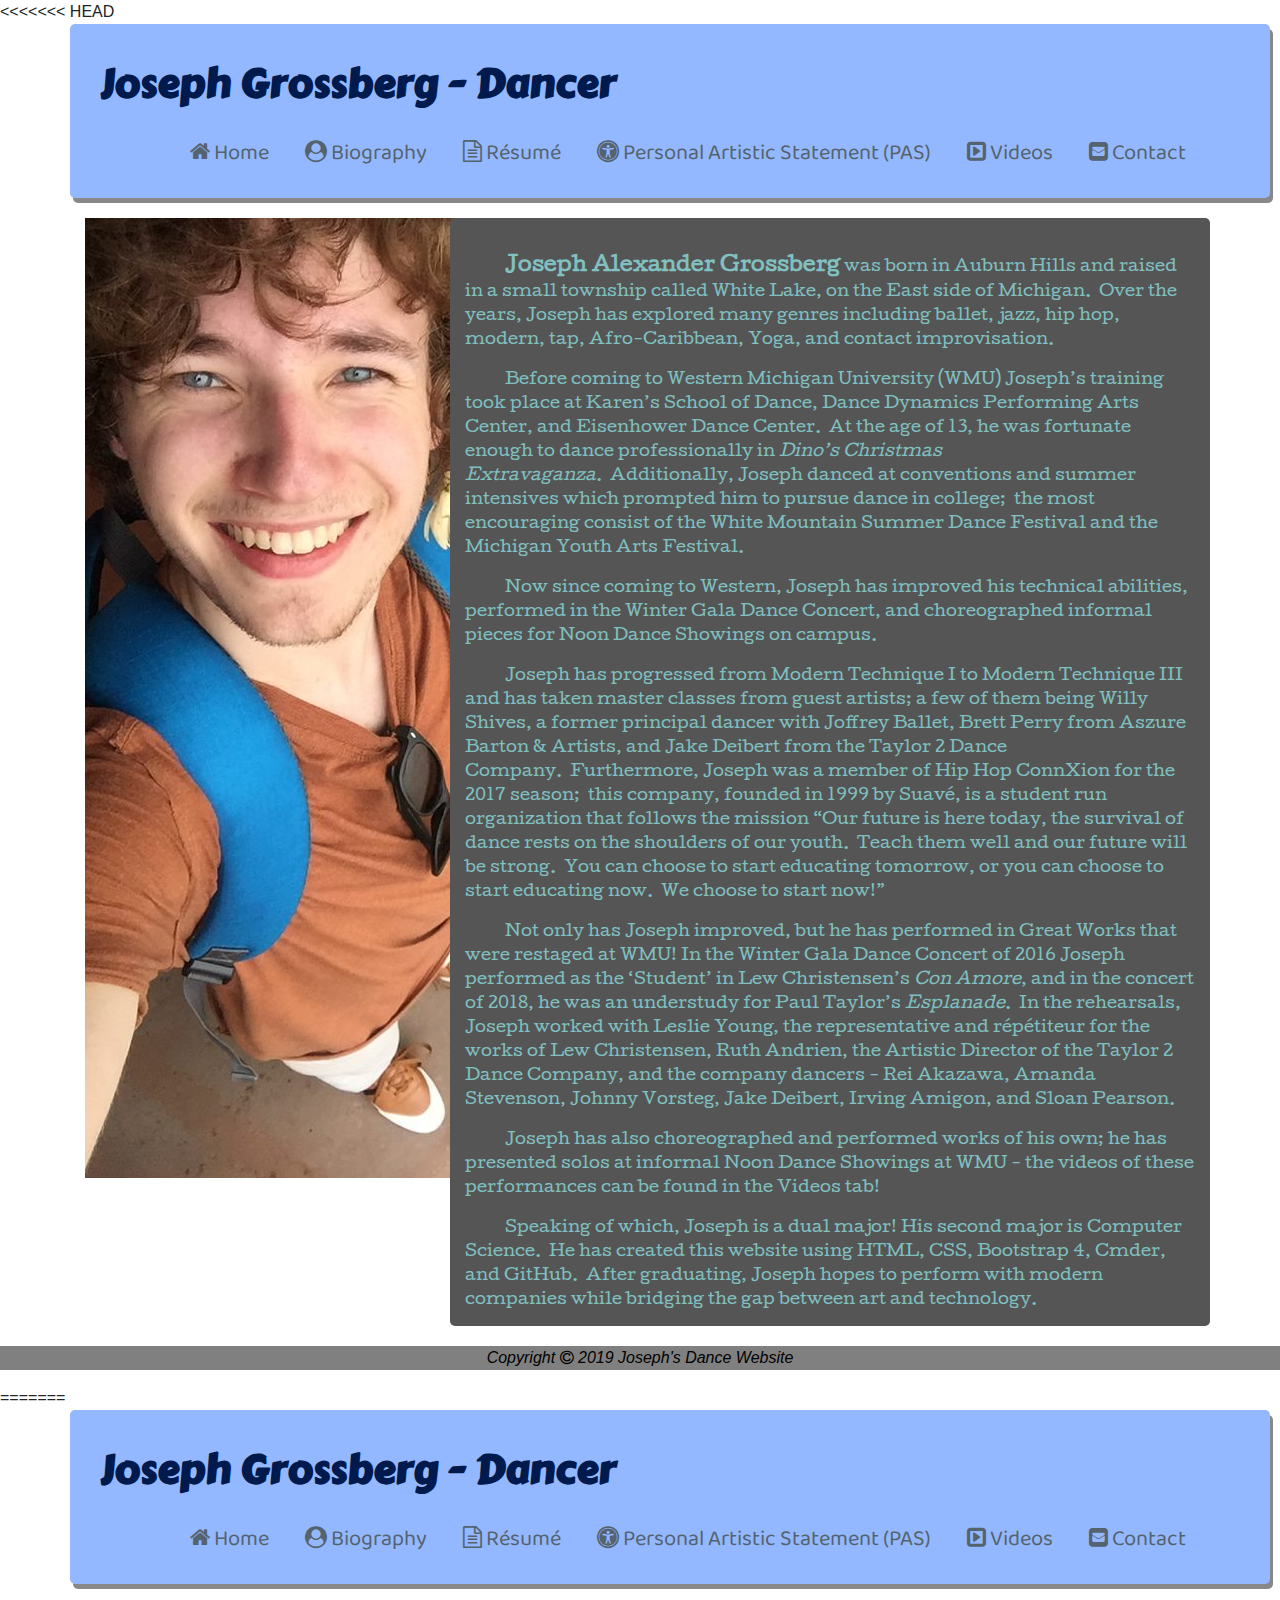
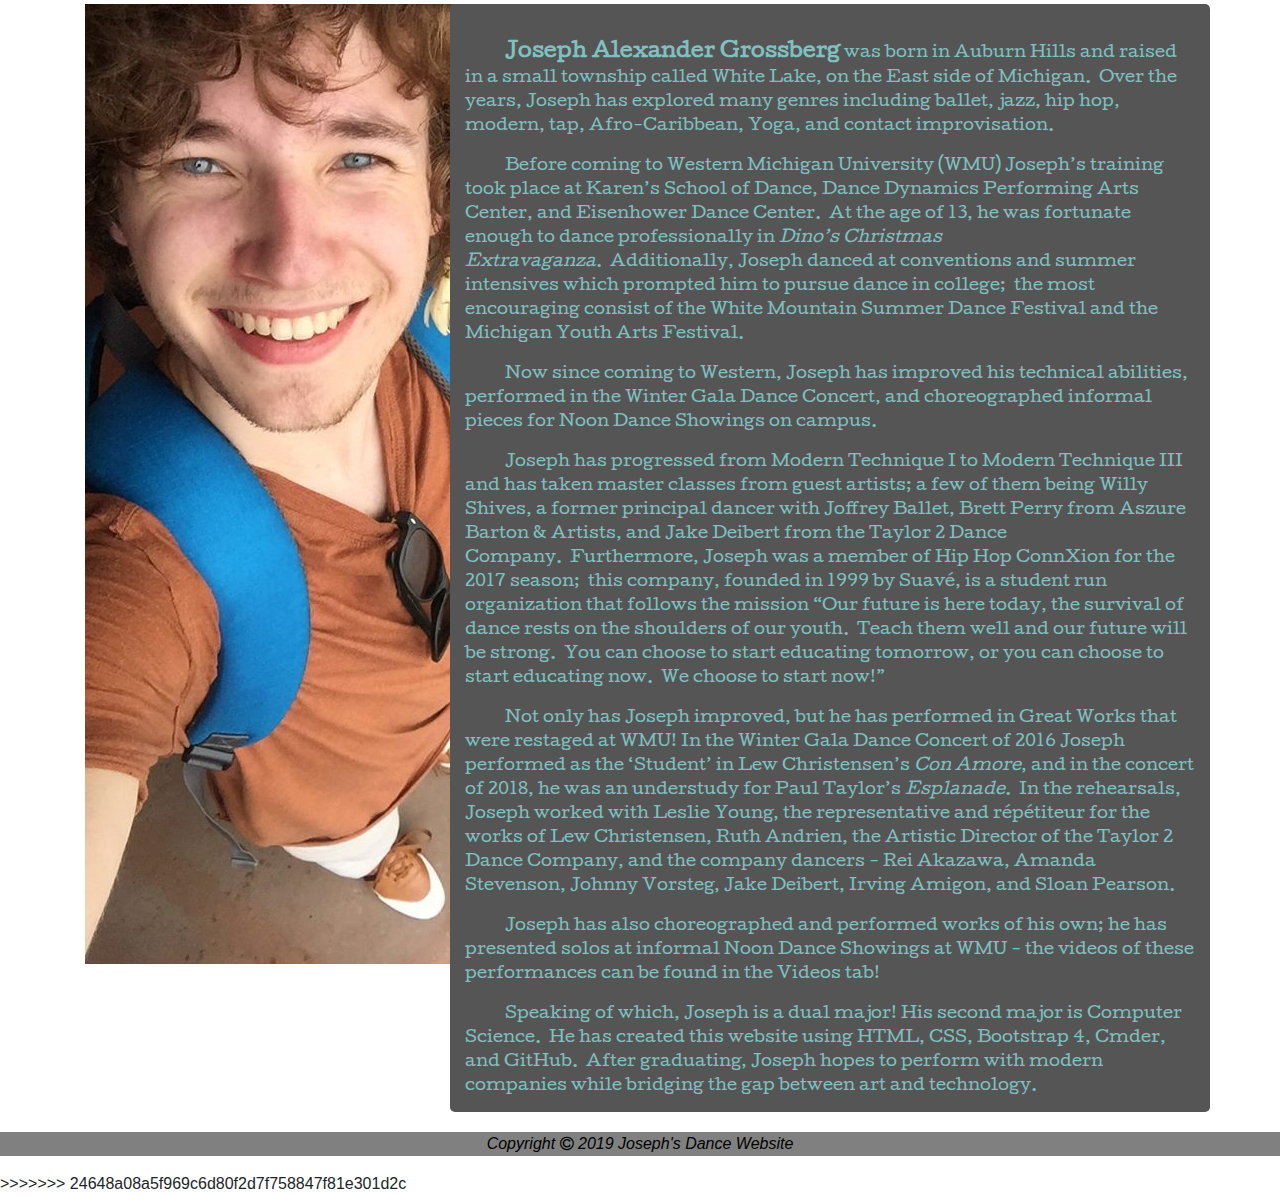
==== biography.html @ 0848df7b "commit 1" ====
<<<<<<< HEAD
<!DOCTYPE html>
<html lang="en">
	<head>
		<meta charset="UTF-8">

		<meta name="viewport" content="width=device-width, initial-scale=1, shrink-to-fit=no">
		<meta name="Biography page" content="biography">
		<meta name="author" content="Joseph Grossberg">
		<title>Biography</title>

		<!-- Latest compiled and minified CSS -->
		<link rel="stylesheet" href="https://maxcdn.bootstrapcdn.com/bootstrap/4.3.1/css/bootstrap.min.css">

		<!-- jQuery library -->
		<script src="https://ajax.googleapis.com/ajax/libs/jquery/3.3.1/jquery.min.js"></script>

		<!-- Popper JS -->
		<script src="https://cdnjs.cloudflare.com/ajax/libs/popper.js/1.14.7/umd/popper.min.js"></script>

		<!-- Latest compiled JavaScript -->
		<script src="https://maxcdn.bootstrapcdn.com/bootstrap/4.3.1/js/bootstrap.min.js"></script> 
		
		<!--link to google font if so desire-->
		<link href="css/biography.css" rel="stylesheet" type="text/css" >

		<!--FONTS-->
		<link rel="stylesheet" href="font-awesome-4.7.0/css/font-awesome.css">

		<!--font awesome cheat sheet
			https://fontawesome.com/v4.7.0/cheatsheet/
		-->

		<link href="https://fonts.googleapis.com/css?family=Carter+One" rel="stylesheet">

		<link href="https://fonts.googleapis.com/css?family=Baloo" rel="stylesheet"> 

		<link href="https://fonts.googleapis.com/css?family=Cutive" rel="stylesheet"> 

		
	</head>
	<body>
		<header>

			<a class="navbar-brand" href="#">Joseph Grossberg - Dancer</a>
				
				<div class="menu-toggle"></div>

				<nav class="navbar navbar-expand-lg">
					
					<ul class= "navbar-nav">
						<li class="nav-item">
								
							<a class="nav-link" href="index.html" class="active"><i class="fa fa-home" aria-hidden="true"></i> Home</a>
						</li>

						<li class="nav-item">
							<a class="nav-link" href="biography.html"><i class="fa fa-user-circle" aria-hidden="true"></i> Biography</a>
						</li>

						<li class="nav-item">
							<a class="nav-link" href="resume.html"><i class="fa fa-file-text-o" aria-hidden="true"></i> R&eacute;sum&eacute;</a>
						</li>

						<li class="nav-item">
							<a class="nav-link" href="pas.html"><i class="fa fa-universal-access" aria-hidden="true"></i> Personal Artistic Statement (PAS)</a>
						</li>
						
						<li class="nav-item">
							<a class="nav-link" href="videos.html"><i class="fa fa-caret-square-o-right" aria-hidden="true"></i> Videos</a>
						</li>
						
						<li class="nav-item">
							<a class="nav-link" href="contact.html"><i class="fa fa-envelope-square" aria-hidden="true"></i> Contact</a>
						</li>
					
					</ul>
				</nav>
			<div class="clearfix"></div>			
		</header>

		<script src="https://ajax.googleapis.com/ajax/libs/jquery/3.3.1/jquery.min.js"></script>

			<script type="text/javascript">
				$(document).ready(function(){
					$('.menu-toggle').click(function(){
						$('.menu-toggle').toggleClass('active')
						$('nav').toggleClass('active')
					})
				})
			</script>
<!-- End of Navigation Bar  -->
	<article>
		<div class="container">
			<div class="row">
				<div class="col-4">
					<!--picture on the left side-->
					<img src="images/china_selfie.jpg" alt="China Pic">
				</div>

				<div class="col-8">
					<!--All the biography info-->
					<p>&nbsp;&nbsp;&nbsp;&nbsp;&nbsp;&nbsp;&nbsp;&nbsp;&nbsp;&nbsp;<strong>Joseph Alexander Grossberg</strong> was born in Auburn Hills and raised in a small township called White Lake, on the East side of Michigan.&nbsp;&nbsp;Over the years, Joseph has explored many genres including ballet, jazz, hip hop, modern, tap, Afro-Caribbean, Yoga, and contact improvisation.
					</p>
					<p>&nbsp;&nbsp;&nbsp;&nbsp;&nbsp;&nbsp;&nbsp;&nbsp;&nbsp;&nbsp;Before coming to Western Michigan University (WMU) Joseph’s training took place at Karen’s School of Dance, Dance Dynamics Performing Arts Center, and Eisenhower Dance Center.&nbsp;&nbsp;At the age of 13, he was fortunate enough to dance professionally in <i>Dino’s Christmas Extravaganza</i>.&nbsp;&nbsp;Additionally, Joseph danced at conventions and summer intensives which prompted him to pursue dance in college;&nbsp;&nbsp;the most encouraging consist of the White Mountain Summer Dance Festival and the Michigan Youth Arts Festival.
					</p>
					<p>&nbsp;&nbsp;&nbsp;&nbsp;&nbsp;&nbsp;&nbsp;&nbsp;&nbsp;&nbsp;Now since coming to Western, Joseph has improved his technical abilities, performed in the Winter Gala Dance Concert, and choreographed informal pieces for Noon Dance Showings on campus.
					</p>
					<p>&nbsp;&nbsp;&nbsp;&nbsp;&nbsp;&nbsp;&nbsp;&nbsp;&nbsp;&nbsp;Joseph has progressed from Modern Technique I to Modern Technique III and has taken master classes from guest artists; a few of them being Willy Shives, a former principal dancer with Joffrey Ballet, Brett Perry from Aszure Barton & Artists, and Jake Deibert from the Taylor 2 Dance Company.&nbsp;&nbsp;Furthermore, Joseph was a member of Hip Hop ConnXion for the 2017 season;&nbsp;&nbsp;this company, founded in 1999 by Suavé, is a student run organization that follows the mission “Our future is here today, the survival of dance rests on the shoulders of our youth.&nbsp;&nbsp;Teach them well and our future will be strong.&nbsp;&nbsp;You can choose to start educating tomorrow, or you can choose to start educating now.&nbsp;&nbsp;We choose to start now!”
					</p>
					<p>&nbsp;&nbsp;&nbsp;&nbsp;&nbsp;&nbsp;&nbsp;&nbsp;&nbsp;&nbsp;Not only has Joseph improved, but he has performed in Great Works that were restaged at WMU! In the Winter Gala Dance Concert of 2016 Joseph performed as the ‘Student’ in Lew Christensen’s <i>Con Amore</i>, and in the concert of 2018, he was an understudy for Paul Taylor’s <i>Esplanade</i>.&nbsp;&nbsp;In the rehearsals, Joseph worked with Leslie Young, the representative and répétiteur for the works of Lew Christensen, Ruth Andrien, the Artistic Director of the Taylor 2 Dance Company, and the company dancers - Rei Akazawa, Amanda Stevenson, Johnny Vorsteg, Jake Deibert, Irving Amigon, and Sloan Pearson.
					</p>
					<p>&nbsp;&nbsp;&nbsp;&nbsp;&nbsp;&nbsp;&nbsp;&nbsp;&nbsp;&nbsp;Joseph has also choreographed and performed works of his own; he has presented solos at informal Noon Dance Showings at WMU - the videos of these performances can be found in the Videos tab!
					</p>
					<p>&nbsp;&nbsp;&nbsp;&nbsp;&nbsp;&nbsp;&nbsp;&nbsp;&nbsp;&nbsp;Speaking of which, Joseph is a dual major! His second major is Computer Science.&nbsp;&nbsp;He has created this website using HTML, CSS, Bootstrap 4, Cmder, and GitHub.&nbsp;&nbsp;After graduating, Joseph hopes to perform with modern companies while bridging the gap between art and technology.
					</p>
				</div>
				<!-- <div class="col">
				</div> -->
				
			</div><!--End of row-->

		</div><!--End of container-->
	</article>

	<footer>
		<p><i>Copyright <i class="fa fa-copyright"></i>&nbsp;2019 Joseph's Dance Website</i></p>
	</footer>



	</body>

=======
<!DOCTYPE html>
<html lang="en">
	<head>
		<meta charset="UTF-8">

		<meta name="viewport" content="width=device-width, initial-scale=1, shrink-to-fit=no">
		<meta name="Biography page" content="biography">
		<meta name="author" content="Joseph Grossberg">
		<title>Biography</title>

		<!-- Latest compiled and minified CSS -->
		<link rel="stylesheet" href="https://maxcdn.bootstrapcdn.com/bootstrap/4.3.1/css/bootstrap.min.css">

		<!-- jQuery library -->
		<script src="https://ajax.googleapis.com/ajax/libs/jquery/3.3.1/jquery.min.js"></script>

		<!-- Popper JS -->
		<script src="https://cdnjs.cloudflare.com/ajax/libs/popper.js/1.14.7/umd/popper.min.js"></script>

		<!-- Latest compiled JavaScript -->
		<script src="https://maxcdn.bootstrapcdn.com/bootstrap/4.3.1/js/bootstrap.min.js"></script> 
		
		<!--link to google font if so desire-->
		<link href="css/biography.css" rel="stylesheet" type="text/css" >

		<!--FONTS-->
		<link rel="stylesheet" href="font-awesome-4.7.0/css/font-awesome.css">

		<!--font awesome cheat sheet
			https://fontawesome.com/v4.7.0/cheatsheet/
		-->

		<link href="https://fonts.googleapis.com/css?family=Carter+One" rel="stylesheet">

		<link href="https://fonts.googleapis.com/css?family=Baloo" rel="stylesheet"> 

		<link href="https://fonts.googleapis.com/css?family=Cutive" rel="stylesheet"> 

		
	</head>
	<body>
		<header>

			<a class="navbar-brand" href="#">Joseph Grossberg - Dancer</a>
				
				<div class="menu-toggle"></div>

				<nav class="navbar navbar-expand-lg">
					
					<ul class= "navbar-nav">
						<li class="nav-item">
								
							<a class="nav-link" href="index.html" class="active"><i class="fa fa-home" aria-hidden="true"></i> Home</a>
						</li>

						<li class="nav-item">
							<a class="nav-link" href="biography.html"><i class="fa fa-user-circle" aria-hidden="true"></i> Biography</a>
						</li>

						<li class="nav-item">
							<a class="nav-link" href="resume.html"><i class="fa fa-file-text-o" aria-hidden="true"></i> R&eacute;sum&eacute;</a>
						</li>

						<li class="nav-item">
							<a class="nav-link" href="pas.html"><i class="fa fa-universal-access" aria-hidden="true"></i> Personal Artistic Statement (PAS)</a>
						</li>
						
						<li class="nav-item">
							<a class="nav-link" href="videos.html"><i class="fa fa-caret-square-o-right" aria-hidden="true"></i> Videos</a>
						</li>
						
						<li class="nav-item">
							<a class="nav-link" href="contact.html"><i class="fa fa-envelope-square" aria-hidden="true"></i> Contact</a>
						</li>
					
					</ul>
				</nav>
			<div class="clearfix"></div>			
		</header>

		<script src="https://ajax.googleapis.com/ajax/libs/jquery/3.3.1/jquery.min.js"></script>

			<script type="text/javascript">
				$(document).ready(function(){
					$('.menu-toggle').click(function(){
						$('.menu-toggle').toggleClass('active')
						$('nav').toggleClass('active')
					})
				})
			</script>
<!-- End of Navigation Bar  -->
	<article>
		<div class="container">
			<div class="row">
				<div class="col-4">
					<!--picture on the left side-->
					<img src="images/china_selfie.jpg" alt="China Pic">
				</div>

				<div class="col-8">
					<!--All the biography info-->
					<p>&nbsp;&nbsp;&nbsp;&nbsp;&nbsp;&nbsp;&nbsp;&nbsp;&nbsp;&nbsp;<strong>Joseph Alexander Grossberg</strong> was born in Auburn Hills and raised in a small township called White Lake, on the East side of Michigan.&nbsp;&nbsp;Over the years, Joseph has explored many genres including ballet, jazz, hip hop, modern, tap, Afro-Caribbean, Yoga, and contact improvisation.
					</p>
					<p>&nbsp;&nbsp;&nbsp;&nbsp;&nbsp;&nbsp;&nbsp;&nbsp;&nbsp;&nbsp;Before coming to Western Michigan University (WMU) Joseph’s training took place at Karen’s School of Dance, Dance Dynamics Performing Arts Center, and Eisenhower Dance Center.&nbsp;&nbsp;At the age of 13, he was fortunate enough to dance professionally in <i>Dino’s Christmas Extravaganza</i>.&nbsp;&nbsp;Additionally, Joseph danced at conventions and summer intensives which prompted him to pursue dance in college;&nbsp;&nbsp;the most encouraging consist of the White Mountain Summer Dance Festival and the Michigan Youth Arts Festival.
					</p>
					<p>&nbsp;&nbsp;&nbsp;&nbsp;&nbsp;&nbsp;&nbsp;&nbsp;&nbsp;&nbsp;Now since coming to Western, Joseph has improved his technical abilities, performed in the Winter Gala Dance Concert, and choreographed informal pieces for Noon Dance Showings on campus.
					</p>
					<p>&nbsp;&nbsp;&nbsp;&nbsp;&nbsp;&nbsp;&nbsp;&nbsp;&nbsp;&nbsp;Joseph has progressed from Modern Technique I to Modern Technique III and has taken master classes from guest artists; a few of them being Willy Shives, a former principal dancer with Joffrey Ballet, Brett Perry from Aszure Barton & Artists, and Jake Deibert from the Taylor 2 Dance Company.&nbsp;&nbsp;Furthermore, Joseph was a member of Hip Hop ConnXion for the 2017 season;&nbsp;&nbsp;this company, founded in 1999 by Suavé, is a student run organization that follows the mission “Our future is here today, the survival of dance rests on the shoulders of our youth.&nbsp;&nbsp;Teach them well and our future will be strong.&nbsp;&nbsp;You can choose to start educating tomorrow, or you can choose to start educating now.&nbsp;&nbsp;We choose to start now!”
					</p>
					<p>&nbsp;&nbsp;&nbsp;&nbsp;&nbsp;&nbsp;&nbsp;&nbsp;&nbsp;&nbsp;Not only has Joseph improved, but he has performed in Great Works that were restaged at WMU! In the Winter Gala Dance Concert of 2016 Joseph performed as the ‘Student’ in Lew Christensen’s <i>Con Amore</i>, and in the concert of 2018, he was an understudy for Paul Taylor’s <i>Esplanade</i>.&nbsp;&nbsp;In the rehearsals, Joseph worked with Leslie Young, the representative and répétiteur for the works of Lew Christensen, Ruth Andrien, the Artistic Director of the Taylor 2 Dance Company, and the company dancers - Rei Akazawa, Amanda Stevenson, Johnny Vorsteg, Jake Deibert, Irving Amigon, and Sloan Pearson.
					</p>
					<p>&nbsp;&nbsp;&nbsp;&nbsp;&nbsp;&nbsp;&nbsp;&nbsp;&nbsp;&nbsp;Joseph has also choreographed and performed works of his own; he has presented solos at informal Noon Dance Showings at WMU - the videos of these performances can be found in the Videos tab!
					</p>
					<p>&nbsp;&nbsp;&nbsp;&nbsp;&nbsp;&nbsp;&nbsp;&nbsp;&nbsp;&nbsp;Speaking of which, Joseph is a dual major! His second major is Computer Science.&nbsp;&nbsp;He has created this website using HTML, CSS, Bootstrap 4, Cmder, and GitHub.&nbsp;&nbsp;After graduating, Joseph hopes to perform with modern companies while bridging the gap between art and technology.
					</p>
				</div>
				<!-- <div class="col">
				</div> -->
				
			</div><!--End of row-->

		</div><!--End of container-->
	</article>

	<footer>
		<p><i>Copyright <i class="fa fa-copyright"></i>&nbsp;2019 Joseph's Dance Website</i></p>
	</footer>



	</body>

>>>>>>> 24648a08a5f969c6d80f2d7f758847f81e301d2c
</html>
---- css/biography.css ----
<<<<<<< HEAD
body {
	margin: 0;
  padding: 0;
	background: #000000;
	font-family: "Times New Roman", Times, serif;
	font-weight: 300;
}

header {
  position: relative;
  max-width: 1200px;
  background: #94B8FF;
  box-sizing: border-box;
  border-radius: 5px;
  box-shadow: 3px 5px #888888;
  padding-top: 10px;
  padding-bottom: 5px;
  margin-left: 70px;
 /* #94B8FF - light blue*/
}

/*For the title in navigation bar*/
.navbar-brand {
  display: block;
  box-sizing: border-box;
  float: left;
  padding-top: 20px;
  padding-left: 30px;
  font-size: 40px;
  font-weight: 700;
  text-align: center;
  text-decoration: none;
  font-family: 'Carter One', cursive;
  color: #001a4d;
}

nav {
  float: right;
  margin-right: 50px;
}

.clearfix{
  clear: both;
}

/*all the listed items in the navbar*/
.navbar-nav {
  margin: 0;
  padding: 0;
  display: flex;
}

/*for each single navbar item*/
.nav-item {
  list-style: none;

}

.nav-link {
  display: block;
  margin: 5px 10px;
  padding: 10px 30px;
  text-decoration: none;
  font-family: 'Baloo', cursive;
  font-size: 22px;
  font-weight: 300;
  color: #54636e;
  margin-top: 0px;
}

.nav-link.active,
.nav-link:hover{
  /*background: #ecb401;*/
  background: #996600;
  color: #f4f4f4;
  border-radius: 3px;
  padding-left: 10px;
  transition: 0.2s;
}

@media (max-width: 1200px)
{
  header
  {
    margin: 20px;
  }
  img{
    width: 620px;
    height: 860px;
  }
  
}

@media (max-width: 768px)
{
  img{
    width: 420px;
    height: 660px;
  }
  .navbar-brand
  {
    font-size: 35px;
  }
 .menu-toggle
  {
    display: block;
    width: 40px;
    height: 40px;
    margin: 10px;
    background: #ccc;
    float: right;
    cursor: pointer;
    text-align: center;
    font-size: 30px;
    }
  .menu-toggle:before
  {
    content: '\f0c9';
    font-family: fontAwesome;
    line-height: 40px;
    }
  .menu-toggle.active:before
  {
    content: '\f00d';
  }
  .navbar
  {
    display: none;
  }
  nav.active
  {
    display: block;
    width: 80%;
  }
  nav.active.nav-item
  {
    display: block;
  }
  nav.active.nav-link
  {
    margin: 0;
  }
  
}

@media (max-width: 650px)
{
  .navbar-brand
  {
    font-size: 25px;
  }
  img{
    width: 320px;
    height: 560px;
  }
}

@media (max-width: 480px)
{
  .navbar-brand
  {
    font-size: 15px;
  }
  img{
    width: 120px;
    height: 360px;
  }
}
article{
	margin-top: 20px;
	color: #80c0c0;
	font-family: 'Cutive', serif;
	font-size: 16px;
}
/*light gray  #54636e*/
.col-8{
	background-color: #555555;
	border-radius: 5px;
	padding-top: 30px;
}
strong{
	font-weight: bold;
	font-size: 20px;
}

footer{
  margin-top: 20px;
  background-color: gray;
  color: black;
  text-align: center;
}
=======
body {
	margin: 0;
  padding: 0;
	background: #000000;
	font-family: "Times New Roman", Times, serif;
	font-weight: 300;
}

header {
  position: relative;
  max-width: 1200px;
  background: #94B8FF;
  box-sizing: border-box;
  border-radius: 5px;
  box-shadow: 3px 5px #888888;
  padding-top: 10px;
  padding-bottom: 5px;
  margin-left: 70px;
 /* #94B8FF - light blue*/
}

/*For the title in navigation bar*/
.navbar-brand {
  display: block;
  box-sizing: border-box;
  float: left;
  padding-top: 20px;
  padding-left: 30px;
  font-size: 40px;
  font-weight: 700;
  text-align: center;
  text-decoration: none;
  font-family: 'Carter One', cursive;
  color: #001a4d;
}

nav {
  float: right;
  margin-right: 50px;
}

.clearfix{
  clear: both;
}

/*all the listed items in the navbar*/
.navbar-nav {
  margin: 0;
  padding: 0;
  display: flex;
}

/*for each single navbar item*/
.nav-item {
  list-style: none;

}

.nav-link {
  display: block;
  margin: 5px 10px;
  padding: 10px 30px;
  text-decoration: none;
  font-family: 'Baloo', cursive;
  font-size: 22px;
  font-weight: 300;
  color: #54636e;
  margin-top: 0px;
}

.nav-link.active,
.nav-link:hover{
  /*background: #ecb401;*/
  background: #996600;
  color: #f4f4f4;
  border-radius: 3px;
  padding-left: 10px;
  transition: 0.2s;
}

@media (max-width: 1200px)
{
  header
  {
    margin: 20px;
  }
  img{
    width: 620px;
    height: 860px;
  }
  
}

@media (max-width: 768px)
{
  img{
    width: 420px;
    height: 660px;
  }
  .navbar-brand
  {
    font-size: 35px;
  }
 .menu-toggle
  {
    display: block;
    width: 40px;
    height: 40px;
    margin: 10px;
    background: #ccc;
    float: right;
    cursor: pointer;
    text-align: center;
    font-size: 30px;
    }
  .menu-toggle:before
  {
    content: '\f0c9';
    font-family: fontAwesome;
    line-height: 40px;
    }
  .menu-toggle.active:before
  {
    content: '\f00d';
  }
  .navbar
  {
    display: none;
  }
  nav.active
  {
    display: block;
    width: 80%;
  }
  nav.active.nav-item
  {
    display: block;
  }
  nav.active.nav-link
  {
    margin: 0;
  }
  
}

@media (max-width: 650px)
{
  .navbar-brand
  {
    font-size: 25px;
  }
  img{
    width: 320px;
    height: 560px;
  }
}

@media (max-width: 480px)
{
  .navbar-brand
  {
    font-size: 15px;
  }
  img{
    width: 120px;
    height: 360px;
  }
}
article{
	margin-top: 20px;
	color: #80c0c0;
	font-family: 'Cutive', serif;
	font-size: 16px;
}
/*light gray  #54636e*/
.col-8{
	background-color: #555555;
	border-radius: 5px;
	padding-top: 30px;
}
strong{
	font-weight: bold;
	font-size: 20px;
}

footer{
  margin-top: 20px;
  background-color: gray;
  color: black;
  text-align: center;
}
>>>>>>> 24648a08a5f969c6d80f2d7f758847f81e301d2c
/*http://www.tedmontgomery.com/tutorial/clrctgBL.html*/
---- css/biography.css ----
<<<<<<< HEAD
body {
	margin: 0;
  padding: 0;
	background: #000000;
	font-family: "Times New Roman", Times, serif;
	font-weight: 300;
}

header {
  position: relative;
  max-width: 1200px;
  background: #94B8FF;
  box-sizing: border-box;
  border-radius: 5px;
  box-shadow: 3px 5px #888888;
  padding-top: 10px;
  padding-bottom: 5px;
  margin-left: 70px;
 /* #94B8FF - light blue*/
}

/*For the title in navigation bar*/
.navbar-brand {
  display: block;
  box-sizing: border-box;
  float: left;
  padding-top: 20px;
  padding-left: 30px;
  font-size: 40px;
  font-weight: 700;
  text-align: center;
  text-decoration: none;
  font-family: 'Carter One', cursive;
  color: #001a4d;
}

nav {
  float: right;
  margin-right: 50px;
}

.clearfix{
  clear: both;
}

/*all the listed items in the navbar*/
.navbar-nav {
  margin: 0;
  padding: 0;
  display: flex;
}

/*for each single navbar item*/
.nav-item {
  list-style: none;

}

.nav-link {
  display: block;
  margin: 5px 10px;
  padding: 10px 30px;
  text-decoration: none;
  font-family: 'Baloo', cursive;
  font-size: 22px;
  font-weight: 300;
  color: #54636e;
  margin-top: 0px;
}

.nav-link.active,
.nav-link:hover{
  /*background: #ecb401;*/
  background: #996600;
  color: #f4f4f4;
  border-radius: 3px;
  padding-left: 10px;
  transition: 0.2s;
}

@media (max-width: 1200px)
{
  header
  {
    margin: 20px;
  }
  img{
    width: 620px;
    height: 860px;
  }
  
}

@media (max-width: 768px)
{
  img{
    width: 420px;
    height: 660px;
  }
  .navbar-brand
  {
    font-size: 35px;
  }
 .menu-toggle
  {
    display: block;
    width: 40px;
    height: 40px;
    margin: 10px;
    background: #ccc;
    float: right;
    cursor: pointer;
    text-align: center;
    font-size: 30px;
    }
  .menu-toggle:before
  {
    content: '\f0c9';
    font-family: fontAwesome;
    line-height: 40px;
    }
  .menu-toggle.active:before
  {
    content: '\f00d';
  }
  .navbar
  {
    display: none;
  }
  nav.active
  {
    display: block;
    width: 80%;
  }
  nav.active.nav-item
  {
    display: block;
  }
  nav.active.nav-link
  {
    margin: 0;
  }
  
}

@media (max-width: 650px)
{
  .navbar-brand
  {
    font-size: 25px;
  }
  img{
    width: 320px;
    height: 560px;
  }
}

@media (max-width: 480px)
{
  .navbar-brand
  {
    font-size: 15px;
  }
  img{
    width: 120px;
    height: 360px;
  }
}
article{
	margin-top: 20px;
	color: #80c0c0;
	font-family: 'Cutive', serif;
	font-size: 16px;
}
/*light gray  #54636e*/
.col-8{
	background-color: #555555;
	border-radius: 5px;
	padding-top: 30px;
}
strong{
	font-weight: bold;
	font-size: 20px;
}

footer{
  margin-top: 20px;
  background-color: gray;
  color: black;
  text-align: center;
}
=======
body {
	margin: 0;
  padding: 0;
	background: #000000;
	font-family: "Times New Roman", Times, serif;
	font-weight: 300;
}

header {
  position: relative;
  max-width: 1200px;
  background: #94B8FF;
  box-sizing: border-box;
  border-radius: 5px;
  box-shadow: 3px 5px #888888;
  padding-top: 10px;
  padding-bottom: 5px;
  margin-left: 70px;
 /* #94B8FF - light blue*/
}

/*For the title in navigation bar*/
.navbar-brand {
  display: block;
  box-sizing: border-box;
  float: left;
  padding-top: 20px;
  padding-left: 30px;
  font-size: 40px;
  font-weight: 700;
  text-align: center;
  text-decoration: none;
  font-family: 'Carter One', cursive;
  color: #001a4d;
}

nav {
  float: right;
  margin-right: 50px;
}

.clearfix{
  clear: both;
}

/*all the listed items in the navbar*/
.navbar-nav {
  margin: 0;
  padding: 0;
  display: flex;
}

/*for each single navbar item*/
.nav-item {
  list-style: none;

}

.nav-link {
  display: block;
  margin: 5px 10px;
  padding: 10px 30px;
  text-decoration: none;
  font-family: 'Baloo', cursive;
  font-size: 22px;
  font-weight: 300;
  color: #54636e;
  margin-top: 0px;
}

.nav-link.active,
.nav-link:hover{
  /*background: #ecb401;*/
  background: #996600;
  color: #f4f4f4;
  border-radius: 3px;
  padding-left: 10px;
  transition: 0.2s;
}

@media (max-width: 1200px)
{
  header
  {
    margin: 20px;
  }
  img{
    width: 620px;
    height: 860px;
  }
  
}

@media (max-width: 768px)
{
  img{
    width: 420px;
    height: 660px;
  }
  .navbar-brand
  {
    font-size: 35px;
  }
 .menu-toggle
  {
    display: block;
    width: 40px;
    height: 40px;
    margin: 10px;
    background: #ccc;
    float: right;
    cursor: pointer;
    text-align: center;
    font-size: 30px;
    }
  .menu-toggle:before
  {
    content: '\f0c9';
    font-family: fontAwesome;
    line-height: 40px;
    }
  .menu-toggle.active:before
  {
    content: '\f00d';
  }
  .navbar
  {
    display: none;
  }
  nav.active
  {
    display: block;
    width: 80%;
  }
  nav.active.nav-item
  {
    display: block;
  }
  nav.active.nav-link
  {
    margin: 0;
  }
  
}

@media (max-width: 650px)
{
  .navbar-brand
  {
    font-size: 25px;
  }
  img{
    width: 320px;
    height: 560px;
  }
}

@media (max-width: 480px)
{
  .navbar-brand
  {
    font-size: 15px;
  }
  img{
    width: 120px;
    height: 360px;
  }
}
article{
	margin-top: 20px;
	color: #80c0c0;
	font-family: 'Cutive', serif;
	font-size: 16px;
}
/*light gray  #54636e*/
.col-8{
	background-color: #555555;
	border-radius: 5px;
	padding-top: 30px;
}
strong{
	font-weight: bold;
	font-size: 20px;
}

footer{
  margin-top: 20px;
  background-color: gray;
  color: black;
  text-align: center;
}
>>>>>>> 24648a08a5f969c6d80f2d7f758847f81e301d2c
/*http://www.tedmontgomery.com/tutorial/clrctgBL.html*/
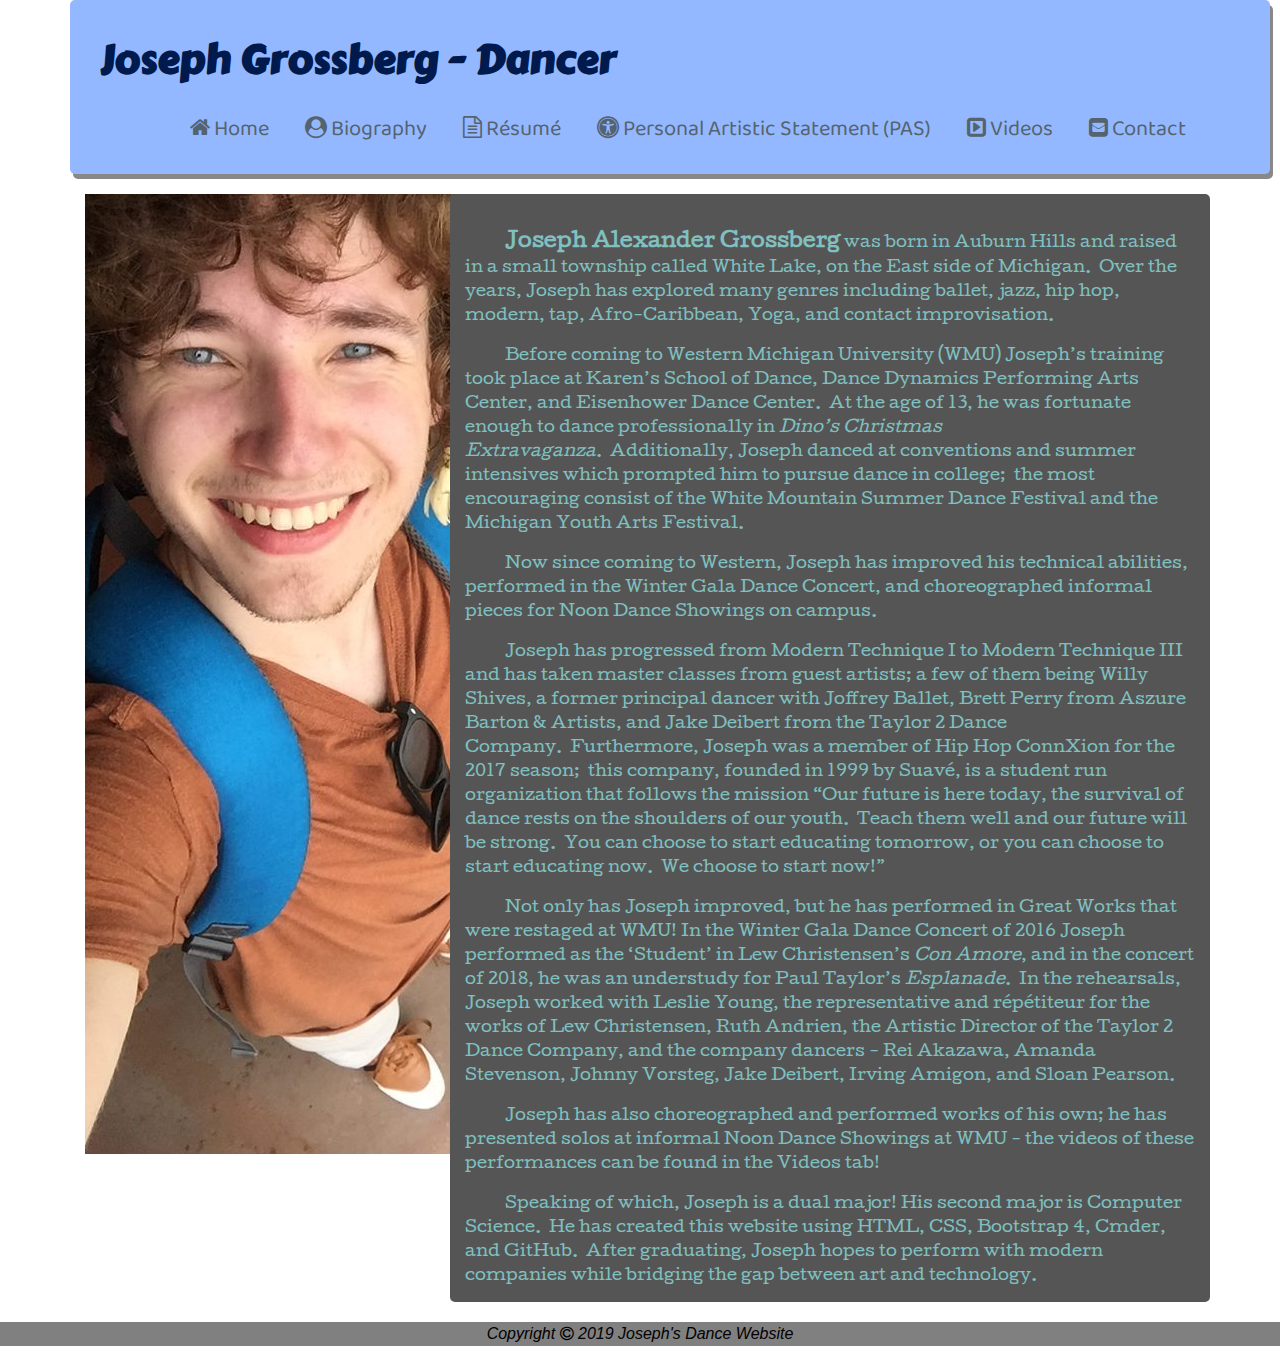
==== commit 895cf6a4: "update bio" ====
--- a/biography.html
+++ b/biography.html
@@ -1,4 +1,4 @@
-<<<<<<< HEAD
+
 <!DOCTYPE html>
 <html lang="en">
 	<head>
@@ -131,138 +131,4 @@
 
 	</body>
 
-=======
-<!DOCTYPE html>
-<html lang="en">
-	<head>
-		<meta charset="UTF-8">
-
-		<meta name="viewport" content="width=device-width, initial-scale=1, shrink-to-fit=no">
-		<meta name="Biography page" content="biography">
-		<meta name="author" content="Joseph Grossberg">
-		<title>Biography</title>
-
-		<!-- Latest compiled and minified CSS -->
-		<link rel="stylesheet" href="https://maxcdn.bootstrapcdn.com/bootstrap/4.3.1/css/bootstrap.min.css">
-
-		<!-- jQuery library -->
-		<script src="https://ajax.googleapis.com/ajax/libs/jquery/3.3.1/jquery.min.js"></script>
-
-		<!-- Popper JS -->
-		<script src="https://cdnjs.cloudflare.com/ajax/libs/popper.js/1.14.7/umd/popper.min.js"></script>
-
-		<!-- Latest compiled JavaScript -->
-		<script src="https://maxcdn.bootstrapcdn.com/bootstrap/4.3.1/js/bootstrap.min.js"></script> 
-		
-		<!--link to google font if so desire-->
-		<link href="css/biography.css" rel="stylesheet" type="text/css" >
-
-		<!--FONTS-->
-		<link rel="stylesheet" href="font-awesome-4.7.0/css/font-awesome.css">
-
-		<!--font awesome cheat sheet
-			https://fontawesome.com/v4.7.0/cheatsheet/
-		-->
-
-		<link href="https://fonts.googleapis.com/css?family=Carter+One" rel="stylesheet">
-
-		<link href="https://fonts.googleapis.com/css?family=Baloo" rel="stylesheet"> 
-
-		<link href="https://fonts.googleapis.com/css?family=Cutive" rel="stylesheet"> 
-
-		
-	</head>
-	<body>
-		<header>
-
-			<a class="navbar-brand" href="#">Joseph Grossberg - Dancer</a>
-				
-				<div class="menu-toggle"></div>
-
-				<nav class="navbar navbar-expand-lg">
-					
-					<ul class= "navbar-nav">
-						<li class="nav-item">
-								
-							<a class="nav-link" href="index.html" class="active"><i class="fa fa-home" aria-hidden="true"></i> Home</a>
-						</li>
-
-						<li class="nav-item">
-							<a class="nav-link" href="biography.html"><i class="fa fa-user-circle" aria-hidden="true"></i> Biography</a>
-						</li>
-
-						<li class="nav-item">
-							<a class="nav-link" href="resume.html"><i class="fa fa-file-text-o" aria-hidden="true"></i> R&eacute;sum&eacute;</a>
-						</li>
-
-						<li class="nav-item">
-							<a class="nav-link" href="pas.html"><i class="fa fa-universal-access" aria-hidden="true"></i> Personal Artistic Statement (PAS)</a>
-						</li>
-						
-						<li class="nav-item">
-							<a class="nav-link" href="videos.html"><i class="fa fa-caret-square-o-right" aria-hidden="true"></i> Videos</a>
-						</li>
-						
-						<li class="nav-item">
-							<a class="nav-link" href="contact.html"><i class="fa fa-envelope-square" aria-hidden="true"></i> Contact</a>
-						</li>
-					
-					</ul>
-				</nav>
-			<div class="clearfix"></div>			
-		</header>
-
-		<script src="https://ajax.googleapis.com/ajax/libs/jquery/3.3.1/jquery.min.js"></script>
-
-			<script type="text/javascript">
-				$(document).ready(function(){
-					$('.menu-toggle').click(function(){
-						$('.menu-toggle').toggleClass('active')
-						$('nav').toggleClass('active')
-					})
-				})
-			</script>
-<!-- End of Navigation Bar  -->
-	<article>
-		<div class="container">
-			<div class="row">
-				<div class="col-4">
-					<!--picture on the left side-->
-					<img src="images/china_selfie.jpg" alt="China Pic">
-				</div>
-
-				<div class="col-8">
-					<!--All the biography info-->
-					<p>&nbsp;&nbsp;&nbsp;&nbsp;&nbsp;&nbsp;&nbsp;&nbsp;&nbsp;&nbsp;<strong>Joseph Alexander Grossberg</strong> was born in Auburn Hills and raised in a small township called White Lake, on the East side of Michigan.&nbsp;&nbsp;Over the years, Joseph has explored many genres including ballet, jazz, hip hop, modern, tap, Afro-Caribbean, Yoga, and contact improvisation.
-					</p>
-					<p>&nbsp;&nbsp;&nbsp;&nbsp;&nbsp;&nbsp;&nbsp;&nbsp;&nbsp;&nbsp;Before coming to Western Michigan University (WMU) Joseph’s training took place at Karen’s School of Dance, Dance Dynamics Performing Arts Center, and Eisenhower Dance Center.&nbsp;&nbsp;At the age of 13, he was fortunate enough to dance professionally in <i>Dino’s Christmas Extravaganza</i>.&nbsp;&nbsp;Additionally, Joseph danced at conventions and summer intensives which prompted him to pursue dance in college;&nbsp;&nbsp;the most encouraging consist of the White Mountain Summer Dance Festival and the Michigan Youth Arts Festival.
-					</p>
-					<p>&nbsp;&nbsp;&nbsp;&nbsp;&nbsp;&nbsp;&nbsp;&nbsp;&nbsp;&nbsp;Now since coming to Western, Joseph has improved his technical abilities, performed in the Winter Gala Dance Concert, and choreographed informal pieces for Noon Dance Showings on campus.
-					</p>
-					<p>&nbsp;&nbsp;&nbsp;&nbsp;&nbsp;&nbsp;&nbsp;&nbsp;&nbsp;&nbsp;Joseph has progressed from Modern Technique I to Modern Technique III and has taken master classes from guest artists; a few of them being Willy Shives, a former principal dancer with Joffrey Ballet, Brett Perry from Aszure Barton & Artists, and Jake Deibert from the Taylor 2 Dance Company.&nbsp;&nbsp;Furthermore, Joseph was a member of Hip Hop ConnXion for the 2017 season;&nbsp;&nbsp;this company, founded in 1999 by Suavé, is a student run organization that follows the mission “Our future is here today, the survival of dance rests on the shoulders of our youth.&nbsp;&nbsp;Teach them well and our future will be strong.&nbsp;&nbsp;You can choose to start educating tomorrow, or you can choose to start educating now.&nbsp;&nbsp;We choose to start now!”
-					</p>
-					<p>&nbsp;&nbsp;&nbsp;&nbsp;&nbsp;&nbsp;&nbsp;&nbsp;&nbsp;&nbsp;Not only has Joseph improved, but he has performed in Great Works that were restaged at WMU! In the Winter Gala Dance Concert of 2016 Joseph performed as the ‘Student’ in Lew Christensen’s <i>Con Amore</i>, and in the concert of 2018, he was an understudy for Paul Taylor’s <i>Esplanade</i>.&nbsp;&nbsp;In the rehearsals, Joseph worked with Leslie Young, the representative and répétiteur for the works of Lew Christensen, Ruth Andrien, the Artistic Director of the Taylor 2 Dance Company, and the company dancers - Rei Akazawa, Amanda Stevenson, Johnny Vorsteg, Jake Deibert, Irving Amigon, and Sloan Pearson.
-					</p>
-					<p>&nbsp;&nbsp;&nbsp;&nbsp;&nbsp;&nbsp;&nbsp;&nbsp;&nbsp;&nbsp;Joseph has also choreographed and performed works of his own; he has presented solos at informal Noon Dance Showings at WMU - the videos of these performances can be found in the Videos tab!
-					</p>
-					<p>&nbsp;&nbsp;&nbsp;&nbsp;&nbsp;&nbsp;&nbsp;&nbsp;&nbsp;&nbsp;Speaking of which, Joseph is a dual major! His second major is Computer Science.&nbsp;&nbsp;He has created this website using HTML, CSS, Bootstrap 4, Cmder, and GitHub.&nbsp;&nbsp;After graduating, Joseph hopes to perform with modern companies while bridging the gap between art and technology.
-					</p>
-				</div>
-				<!-- <div class="col">
-				</div> -->
-				
-			</div><!--End of row-->
-
-		</div><!--End of container-->
-	</article>
-
-	<footer>
-		<p><i>Copyright <i class="fa fa-copyright"></i>&nbsp;2019 Joseph's Dance Website</i></p>
-	</footer>
-
-
-
-	</body>
-
->>>>>>> 24648a08a5f969c6d80f2d7f758847f81e301d2c
-</html>+</html>
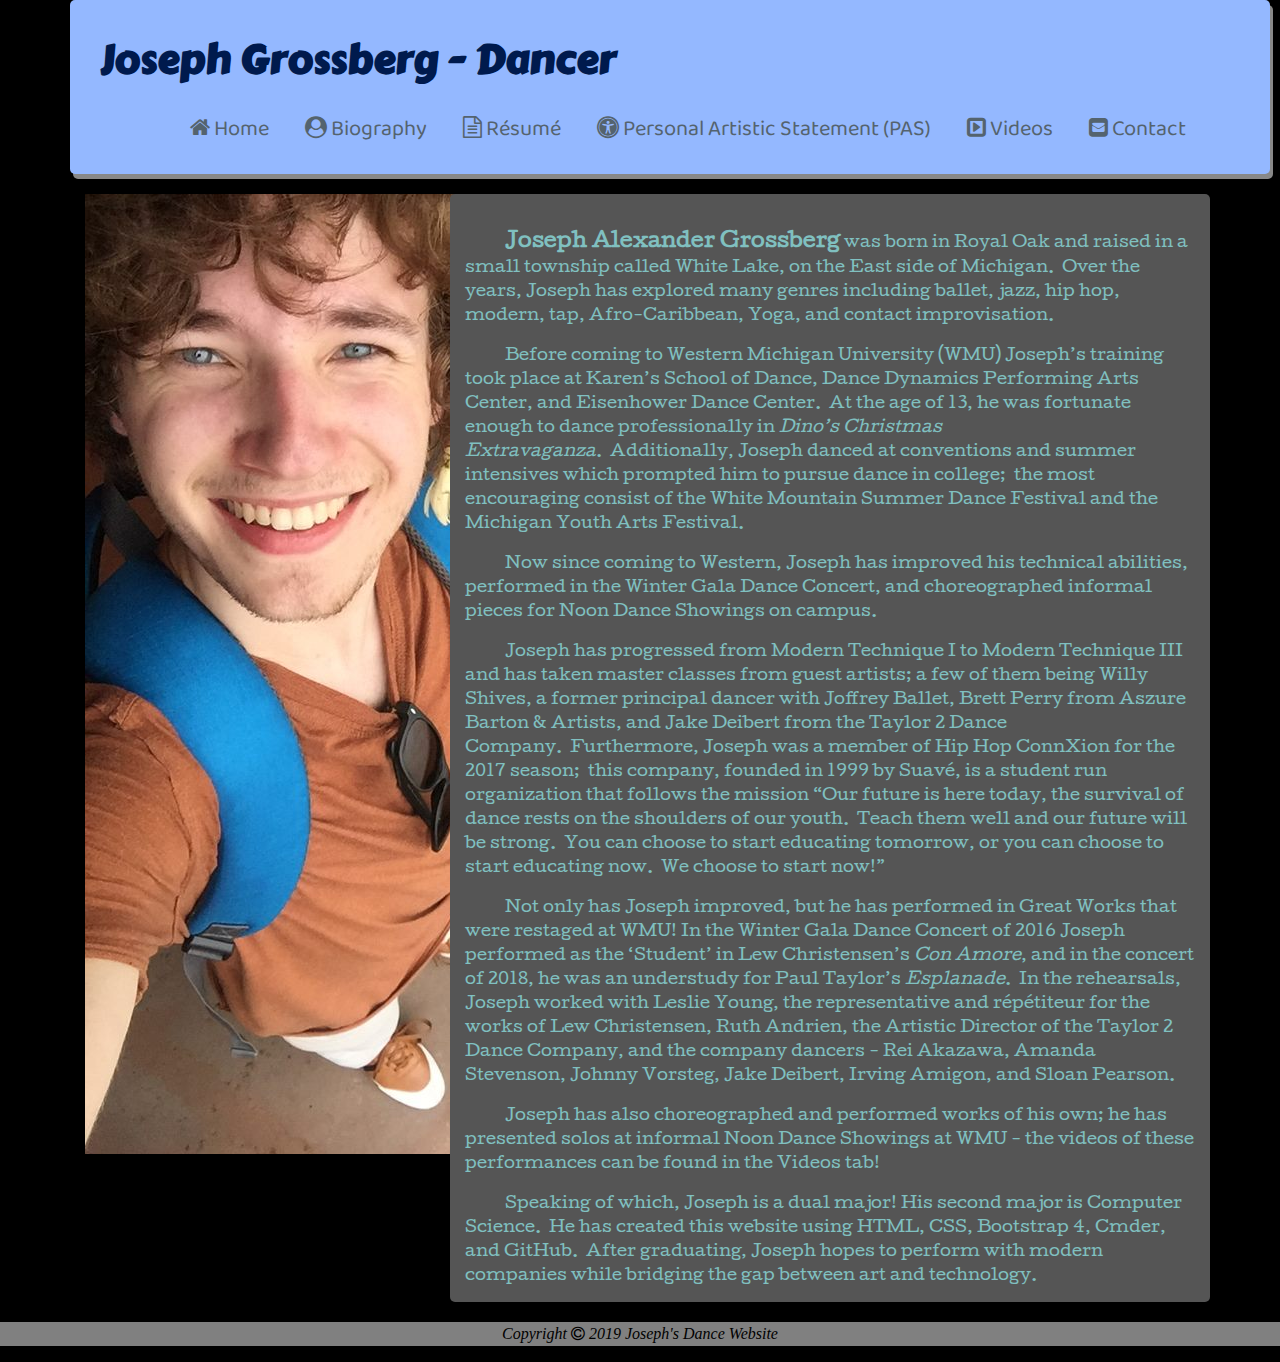
==== commit a782ae07: "updated my birthplace lol" ====
--- a/biography.html
+++ b/biography.html
@@ -100,7 +100,7 @@
 
 				<div class="col-8">
 					<!--All the biography info-->
-					<p>&nbsp;&nbsp;&nbsp;&nbsp;&nbsp;&nbsp;&nbsp;&nbsp;&nbsp;&nbsp;<strong>Joseph Alexander Grossberg</strong> was born in Auburn Hills and raised in a small township called White Lake, on the East side of Michigan.&nbsp;&nbsp;Over the years, Joseph has explored many genres including ballet, jazz, hip hop, modern, tap, Afro-Caribbean, Yoga, and contact improvisation.
+					<p>&nbsp;&nbsp;&nbsp;&nbsp;&nbsp;&nbsp;&nbsp;&nbsp;&nbsp;&nbsp;<strong>Joseph Alexander Grossberg</strong> was born in Royal Oak and raised in a small township called White Lake, on the East side of Michigan.&nbsp;&nbsp;Over the years, Joseph has explored many genres including ballet, jazz, hip hop, modern, tap, Afro-Caribbean, Yoga, and contact improvisation.
 					</p>
 					<p>&nbsp;&nbsp;&nbsp;&nbsp;&nbsp;&nbsp;&nbsp;&nbsp;&nbsp;&nbsp;Before coming to Western Michigan University (WMU) Joseph’s training took place at Karen’s School of Dance, Dance Dynamics Performing Arts Center, and Eisenhower Dance Center.&nbsp;&nbsp;At the age of 13, he was fortunate enough to dance professionally in <i>Dino’s Christmas Extravaganza</i>.&nbsp;&nbsp;Additionally, Joseph danced at conventions and summer intensives which prompted him to pursue dance in college;&nbsp;&nbsp;the most encouraging consist of the White Mountain Summer Dance Festival and the Michigan Youth Arts Festival.
 					</p>
--- a/css/biography.css
+++ b/css/biography.css
@@ -1,4 +1,4 @@
-<<<<<<< HEAD
+
 body {
 	margin: 0;
   padding: 0;
@@ -190,197 +190,3 @@
   color: black;
   text-align: center;
 }
-=======
-body {
-	margin: 0;
-  padding: 0;
-	background: #000000;
-	font-family: "Times New Roman", Times, serif;
-	font-weight: 300;
-}
-
-header {
-  position: relative;
-  max-width: 1200px;
-  background: #94B8FF;
-  box-sizing: border-box;
-  border-radius: 5px;
-  box-shadow: 3px 5px #888888;
-  padding-top: 10px;
-  padding-bottom: 5px;
-  margin-left: 70px;
- /* #94B8FF - light blue*/
-}
-
-/*For the title in navigation bar*/
-.navbar-brand {
-  display: block;
-  box-sizing: border-box;
-  float: left;
-  padding-top: 20px;
-  padding-left: 30px;
-  font-size: 40px;
-  font-weight: 700;
-  text-align: center;
-  text-decoration: none;
-  font-family: 'Carter One', cursive;
-  color: #001a4d;
-}
-
-nav {
-  float: right;
-  margin-right: 50px;
-}
-
-.clearfix{
-  clear: both;
-}
-
-/*all the listed items in the navbar*/
-.navbar-nav {
-  margin: 0;
-  padding: 0;
-  display: flex;
-}
-
-/*for each single navbar item*/
-.nav-item {
-  list-style: none;
-
-}
-
-.nav-link {
-  display: block;
-  margin: 5px 10px;
-  padding: 10px 30px;
-  text-decoration: none;
-  font-family: 'Baloo', cursive;
-  font-size: 22px;
-  font-weight: 300;
-  color: #54636e;
-  margin-top: 0px;
-}
-
-.nav-link.active,
-.nav-link:hover{
-  /*background: #ecb401;*/
-  background: #996600;
-  color: #f4f4f4;
-  border-radius: 3px;
-  padding-left: 10px;
-  transition: 0.2s;
-}
-
-@media (max-width: 1200px)
-{
-  header
-  {
-    margin: 20px;
-  }
-  img{
-    width: 620px;
-    height: 860px;
-  }
-  
-}
-
-@media (max-width: 768px)
-{
-  img{
-    width: 420px;
-    height: 660px;
-  }
-  .navbar-brand
-  {
-    font-size: 35px;
-  }
- .menu-toggle
-  {
-    display: block;
-    width: 40px;
-    height: 40px;
-    margin: 10px;
-    background: #ccc;
-    float: right;
-    cursor: pointer;
-    text-align: center;
-    font-size: 30px;
-    }
-  .menu-toggle:before
-  {
-    content: '\f0c9';
-    font-family: fontAwesome;
-    line-height: 40px;
-    }
-  .menu-toggle.active:before
-  {
-    content: '\f00d';
-  }
-  .navbar
-  {
-    display: none;
-  }
-  nav.active
-  {
-    display: block;
-    width: 80%;
-  }
-  nav.active.nav-item
-  {
-    display: block;
-  }
-  nav.active.nav-link
-  {
-    margin: 0;
-  }
-  
-}
-
-@media (max-width: 650px)
-{
-  .navbar-brand
-  {
-    font-size: 25px;
-  }
-  img{
-    width: 320px;
-    height: 560px;
-  }
-}
-
-@media (max-width: 480px)
-{
-  .navbar-brand
-  {
-    font-size: 15px;
-  }
-  img{
-    width: 120px;
-    height: 360px;
-  }
-}
-article{
-	margin-top: 20px;
-	color: #80c0c0;
-	font-family: 'Cutive', serif;
-	font-size: 16px;
-}
-/*light gray  #54636e*/
-.col-8{
-	background-color: #555555;
-	border-radius: 5px;
-	padding-top: 30px;
-}
-strong{
-	font-weight: bold;
-	font-size: 20px;
-}
-
-footer{
-  margin-top: 20px;
-  background-color: gray;
-  color: black;
-  text-align: center;
-}
->>>>>>> 24648a08a5f969c6d80f2d7f758847f81e301d2c
-/*http://www.tedmontgomery.com/tutorial/clrctgBL.html*/